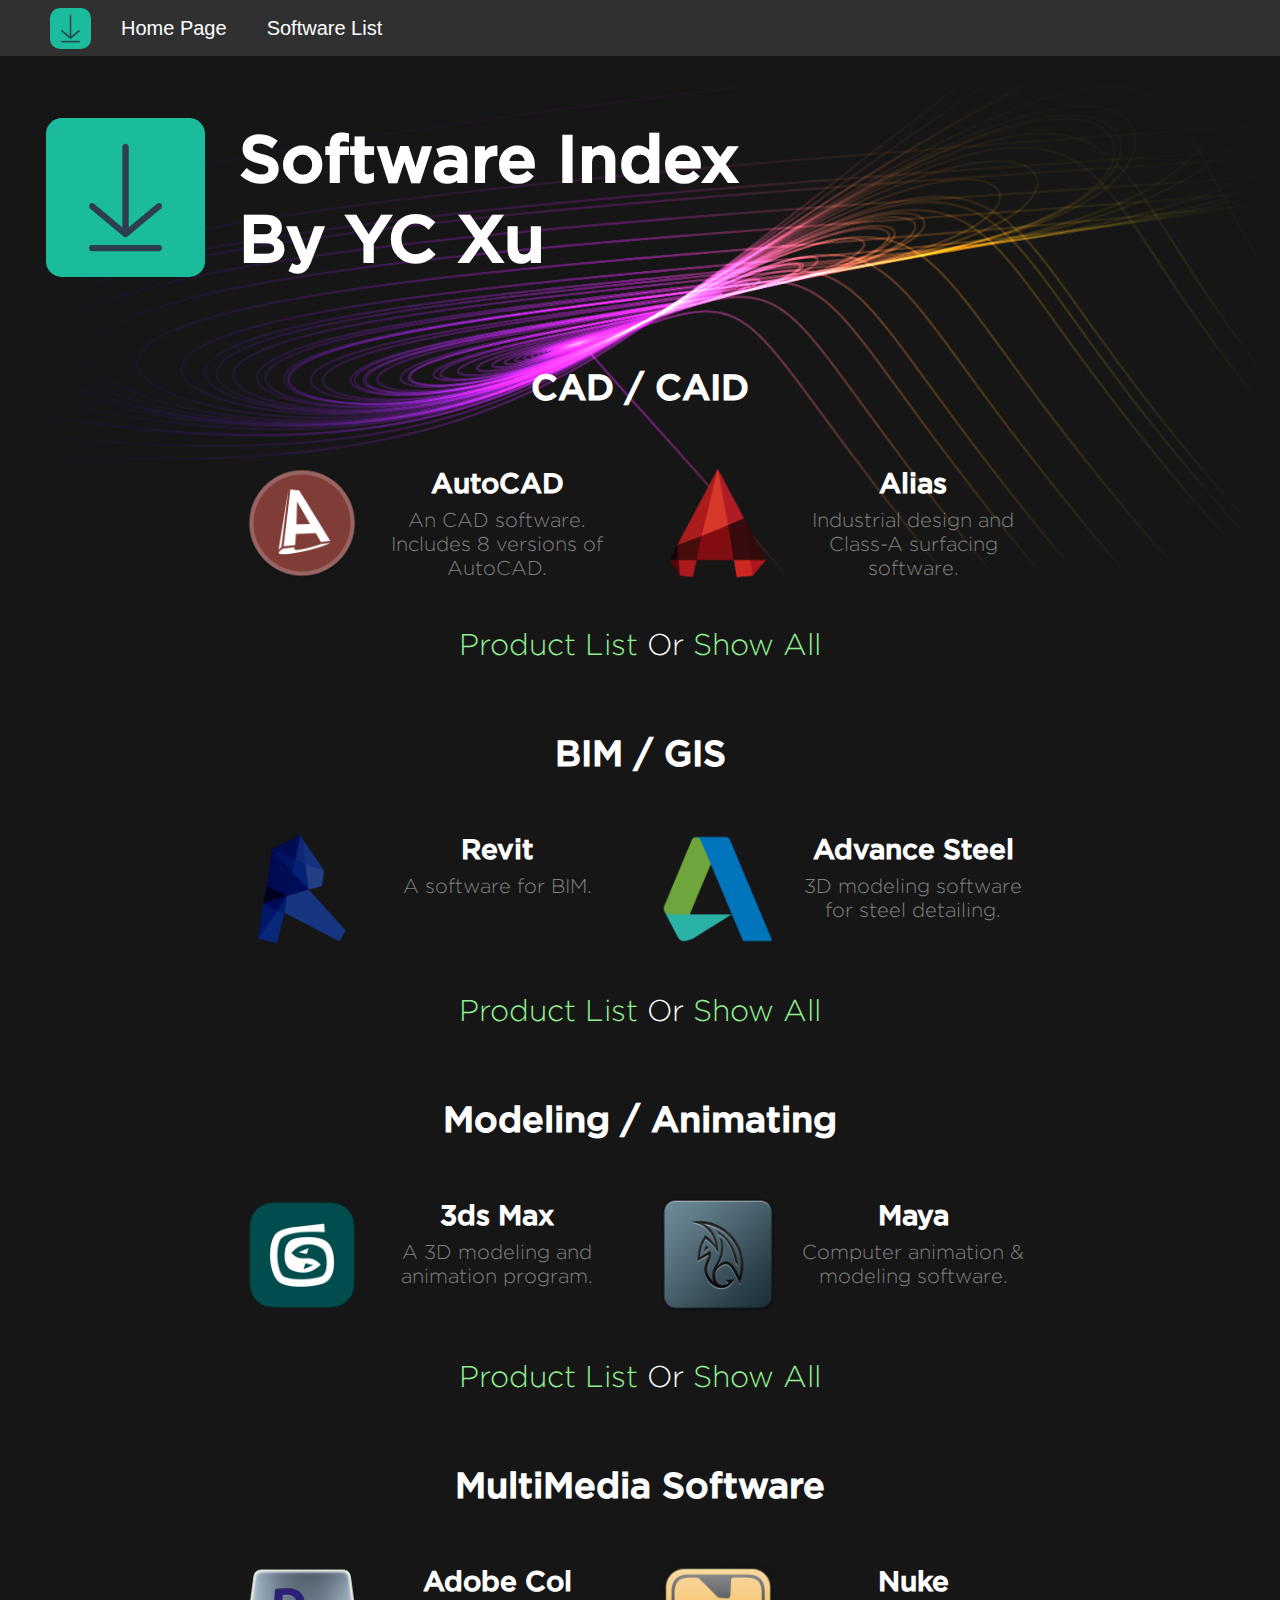
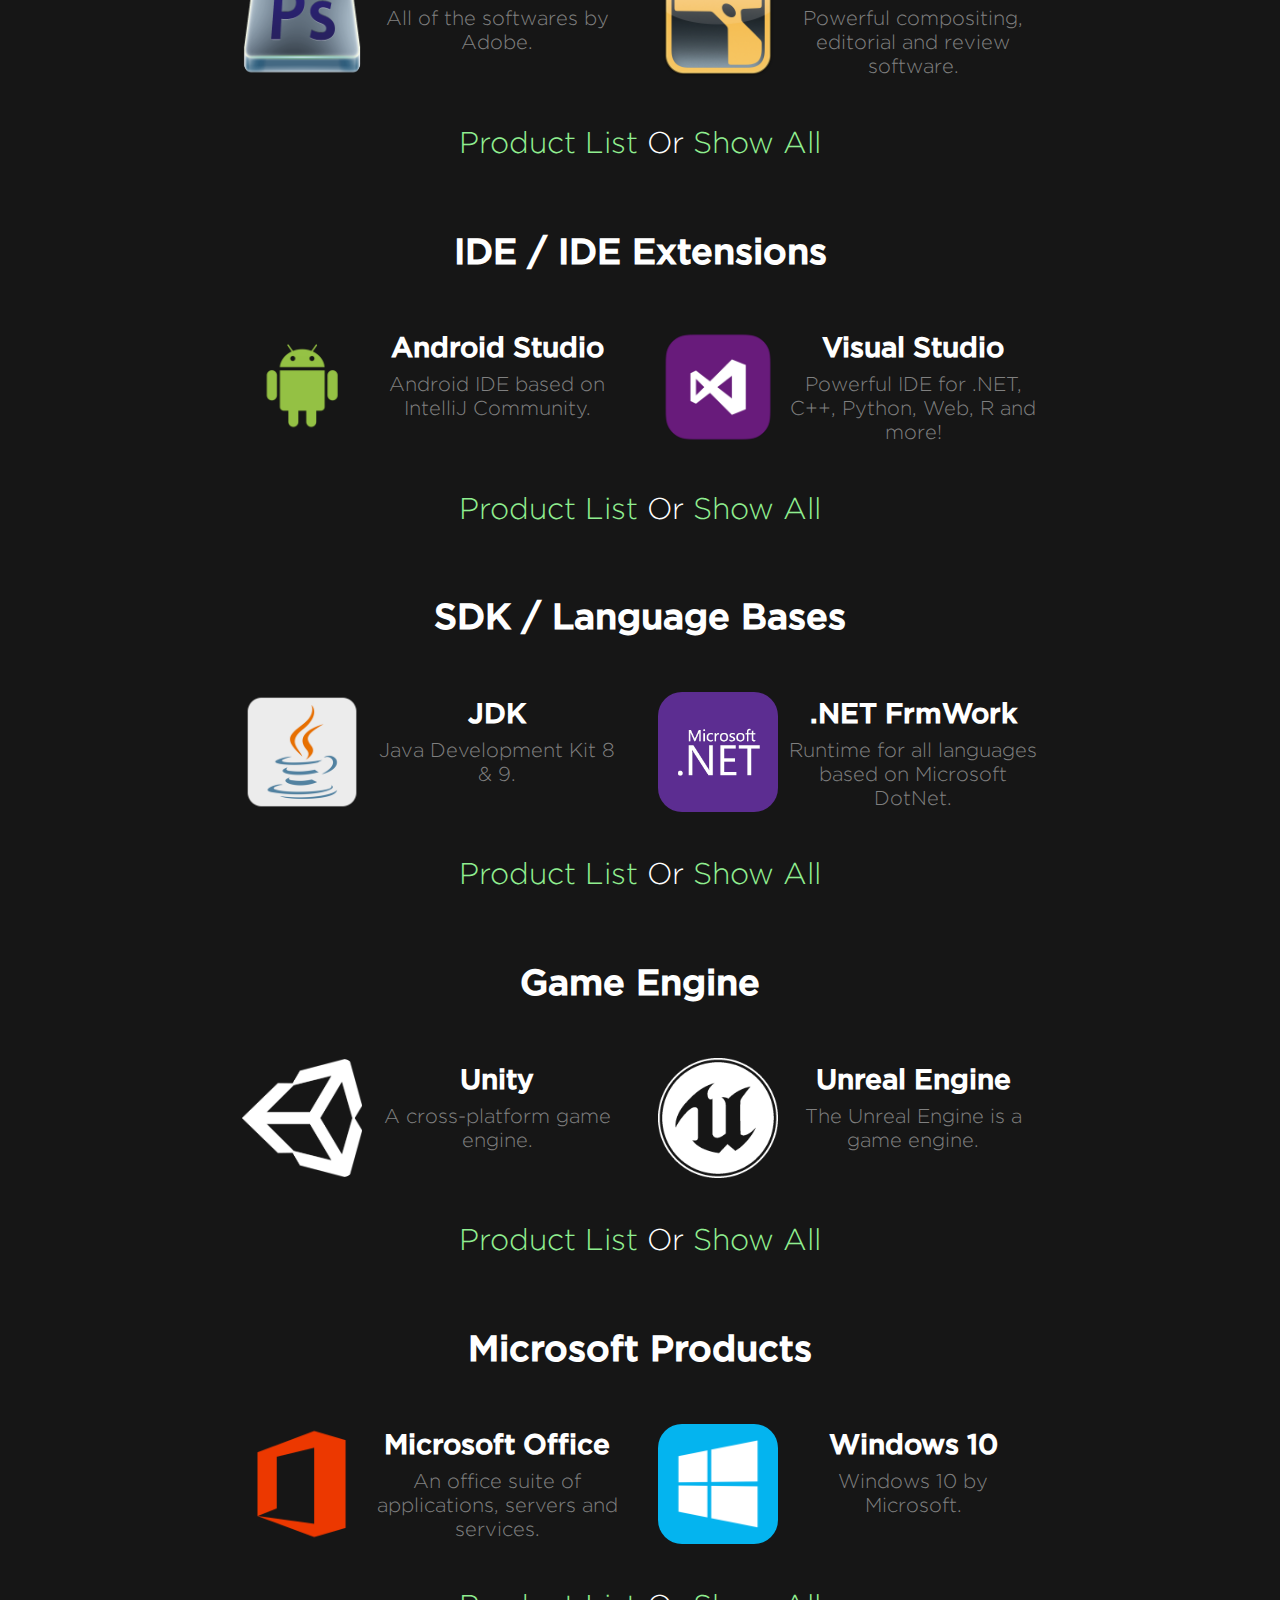
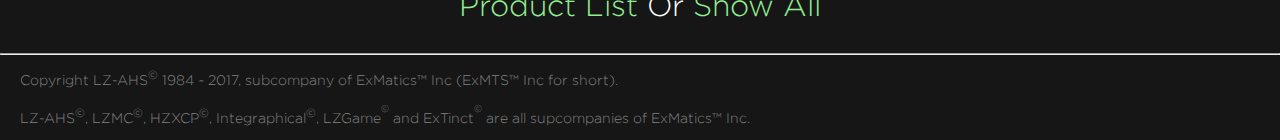
==== index.html @ e788923a "Rename Index.html to index.html" ====
﻿<!DOCTYPE html>
<html lang="en">
<head>
    <meta charset="UTF-8">
    <title>Software Index</title>
    <link rel="stylesheet" href="Libs/Site.css"/>
    <link rel='stylesheet' href='Libs/MainPage.css'/>
	<link rel='stylesheet' href='Libs/DSection.css'/>
    <script src="Libs/jquery-3.3.1.js"></script>
    <script src="Libs/Data.js"></script>
    <script src="Libs/Site.js"></script>
    <script src="Libs/MainPage.js"></script>
	<script src="Libs/DSection.js"></script>
    <script>
        window.onload = function () {
			Load_Page();
            WriteRecommends();
            Load_DSection();
        }
    </script>
</head>
<body class="body">
<div class="top-banner" ondblclick="ChangePosition()"></div>
<div class="main">
    <div class="title">
        <img class="default" src="Imgs/Icon.png" onclick="$('.show').click()"/>
        <h1 class="default">
            Software Index
            <!--ExMatics&trade; LZ-AHS-->
            <br />
            By YC Xu
            <!--Software Download-->
        </h1>
    </div>
</div>
<div class="btm-banner"></div>
</body>
</html>
---- Libs/Site.css ----
@font-face {
    font-family: Consolas;
    src: url(Fonts/Consolas.ttf);
}

@font-face {
    font-family: GothamBlack;
    src: url(Fonts/Gotham-Black.otf);
}

@font-face {
    font-family: GothamBold;
    src: url(Fonts/Gotham-Bold.otf);
}

@font-face {
    font-family: GothamLight;
    src: url(Fonts/Gotham-Light.otf);
}

@font-face {
    font-family: GothamMedium;
    src: url(Fonts/Gotham-Medium.otf);
}

div.top-banner {
    background-color: #303030;
    height: 56px;
    overflow: auto;
    z-index: 1;
    padding-left: 10px;
    padding-right: 24px;
}

a.top-banner-item {
    font-size: 20px;
    margin-right: 20px;
    margin-left: 20px;
    text-decoration: none;
}

.lower-banner a.top-banner-item {
    color: white;
}

.lower-banner a.top-banner-item:hover {
    color: lightgreen;
}

.inner-banner {
    position: relative;
    margin-left: 10px;
}

.inner-banner * {
    vertical-align: middle;
}

.lower-banner {
    margin-top: 8px;
    margin-left: 30px;
    background: transparent;
    color: white;
}

body {
    margin: 0;
    font-family: Arial;
}

.main {
    margin: 10px;
    position: relative;
    padding-top: 36px;
}

p.footer {
    color: grey;
    font-family: GothamLight;
    font-size: 14px;
    margin-left: 20px;
}

a.logo {
    display: inline-block;
    background-image: url(../Imgs/Icon.png);
    background-size: 100%;
    position: relative;
    margin-right: 10px;
    margin-left: 10px;
    width: 41px;
    height: 41px;
    border-radius: 10px;
}

div.btm-banner{
    margin-top: 20px;
}
---- Libs/MainPage.css ----
body {
    background-color: #161616;
}

div.image {
    background-size: 100%;
    height: 120px;
    width: 120px;
    border-radius: 20%;
    margin-right: 10px;
    position: relative;
    top: 20px;
}

div.image, div.text {
    display: inline-block;
    vertical-align: top;
}

div.main {
    background-image: url(../Imgs/Bg.png);
    background-size: 100%;
    background-repeat: no-repeat;
    background-position-x: left;
    background-position-y: 20px;
}

div.recommend {
    background: transparent;
    margin: auto;
    text-align: center;
    padding: 30px 30px 10px 30px;
}

a.recommend-item {
    padding-top: 10px;
    padding-bottom: 10px;
    margin: 8px;
    height: 160px;
    background: transparent;
    display: inline-block;
    color: white;
    width: 400px;
    border-radius: 30px;
    transition: all 0.2s ease;
}

a.recommend-item:hover {
    color: black;
    background-color: white;
}

h2.title-inside {
    font-family: GothamMedium;
    font-size: 28px;
    margin-bottom: 8px;
}

h2.sec-title {
    font-family: GothamMedium;
    color: white;
    font-size: 36px;
    margin-bottom: 16px;
}

p.description {
    font-family: GothamLight;
    font-size: 20px;
    color: grey;
    width: 250px;
    margin-top: 8px;
    white-space: normal;
}

h1.default {
    color: white;
    font-family: GothamMedium;
    font-size: 66px;
    display: inline-block;
    vertical-align: top;
    margin-top: 0;
    margin-left: 30px;
}

img.default {
    vertical-align: top;
    height: 158.667px;
    width: 158.667px;
    border-radius: 10%;
}

div.title {
    margin-left: 36px;
    position: relative;
    top: 16px;
}

div.content {
    max-height: 190px;
    overflow: hidden;
}

a.goto {
    display: inline-block;
    margin-top: 12px;
    text-decoration: none;
    color: lightgreen;
    font-family: GothamLight;
    font-size: 30px;
}

a.goto:hover {
    font-family: GothamMedium;
    color: lightblue;
}

span.or {
    color: white;
    font-family: GothamLight;
    font-size: 30px;
}
---- Libs/DSection.css ----
﻿div.mask{
	position: fixed;
	top: 0;
	left: 0;
	background-color: rgba(0,0,0,0.6);
	z-index: 1;
}

div.download-section{
	font-family: GothamMedium;
	background-color: white;
	border-radius: 16px;
	border: 1px grey solid;
	width: 540px;
	height: 500px;
	z-index: 2;
	position: fixed;
}

div.top-box{
	background-color: lightgrey;
	border-bottom: 1px grey solid;
	padding-top: 28px;
	border-top-right-radius: 16px;
	border-top-left-radius: 16px;
	height: 52px;
	position: absolute;
	top: 0;
	left: 0;
	width: 540px;
}

div.top-box *{
	vertical-align: middle;
}

h2{
	font-size: 25px;
}

h2.ds-title{
	margin-left: 6px;
	margin-top: 0;
	margin-bottom: 0;
	display: inline-block;
}

h2.close{
	margin-top: 0;
	margin-bottom: 0;
	position: absolute;
	right: 20px;
	display: inline-block;
	transition: all 0.1s ease;
}

h2.close:hover{
	color: grey;
}

div.icon{
	margin-left: 20px;
	display: inline-block;
	width: 32px;
	height: 32px;
	border-radius: 4px;
	background-size: 100%;
	background-image: url(../Imgs/Icon.png);
}

div.bottom-box{
	position: absolute;
	bottom: 0;
	left: 0;
	width: 540px;
	height: 72px;
	display: inline-block;
}

a.btn{
	background-color: white;
	display: inline-block;
	border-radius: 6px;
	border: 2px #563d7c solid;
	height: 42px;
	line-height: 42px;
	padding-left: 10px;
	padding-right: 10px;
	color: #563d7c;
	font-size: 24px;
	transition: all 0.2s ease;
}

a.btn:hover{
	background-color: #563d7c;
	color: white;
}

a.legacy-page{
	position: absolute;
	top: 0;
	left: 30px;
	text-decoration: none;
}

a.next-step{
	position: absolute;
	top: 0;
	right: 30px;
	text-decoration: none;
}

div.middle-box{
	padding-left: 20px;
	padding-right: 20px;
	margin-top: 95px;
	overflow: auto;
	max-height: 320px;
}

select.select{
	width: 300px;
	height: 28px;
	font-size: 16px;
	font-family: GothamMedium;
	border-radius: 6px;
}

p.mini{
	font-size: 22px;
	margin-bottom: 10px;
}

p.small {
    font-family: GothamLight;
    font-size: 18px;
	margin-top: 5px;
	margin-bottom: 5px;
}

p.large {
	font-size: 25px;
	margin-bottom: 10px;
	margin-top: 0;
}

.vsn,.size,.nme{
	font-size: 18px;
	color: black;
}

p.des{
	font-size: 18px;
	font-family: GothamMedium;
	color: black;
}

a.text{
	font-size: 20px;
	font-family: GothamLight;
	color: green;
	display: block;
	text-decoration: none;
	transition: all 0.2s ease;
}

a.text:hover{
	font-weight: bolder;
}
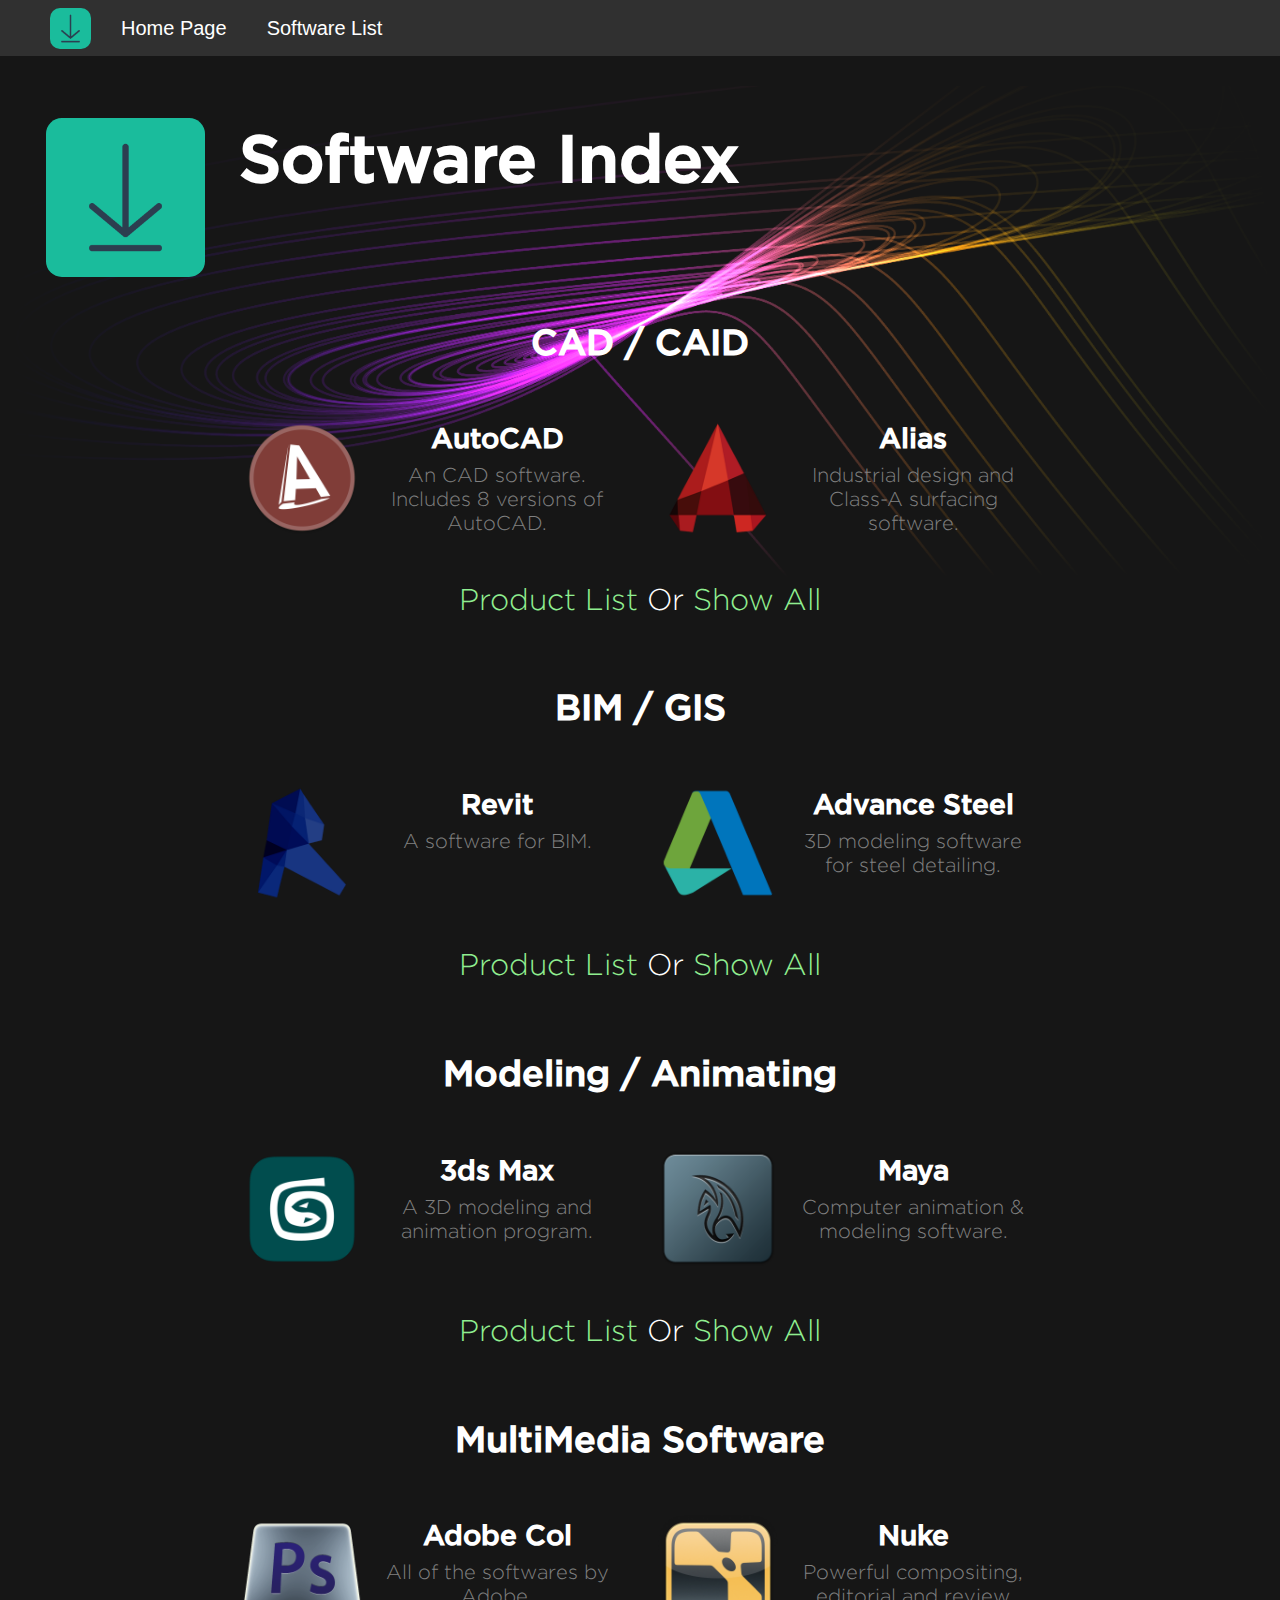
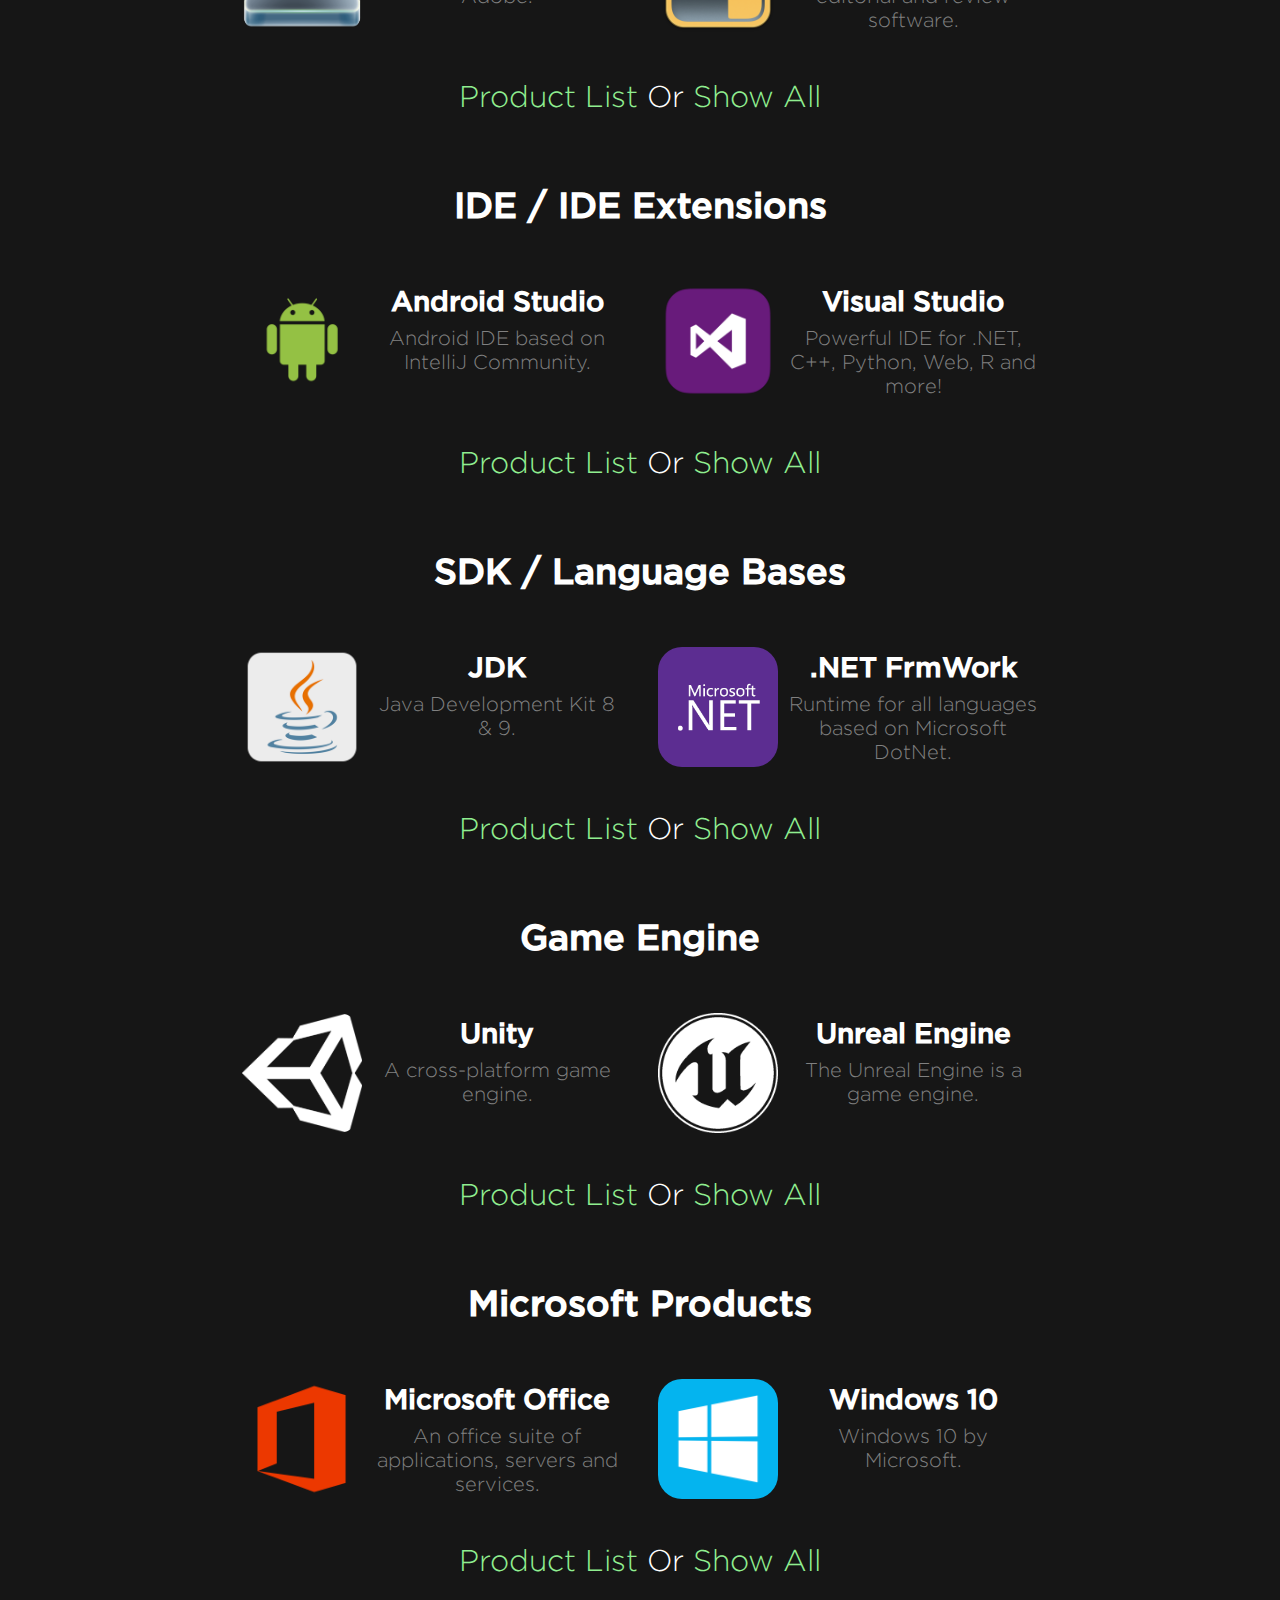
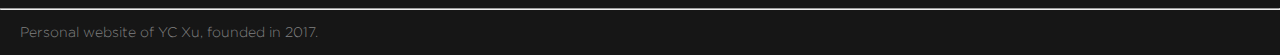
==== commit c507ac55: "Update index.html" ====
--- a/index.html
+++ b/index.html
@@ -13,7 +13,7 @@
 	<script src="Libs/DSection.js"></script>
     <script>
         window.onload = function () {
-			Load_Page();
+            Load_Page();
             WriteRecommends();
             Load_DSection();
         }
@@ -27,8 +27,6 @@
         <h1 class="default">
             Software Index
             <!--ExMatics&trade; LZ-AHS-->
-            <br />
-            By YC Xu
             <!--Software Download-->
         </h1>
     </div>
